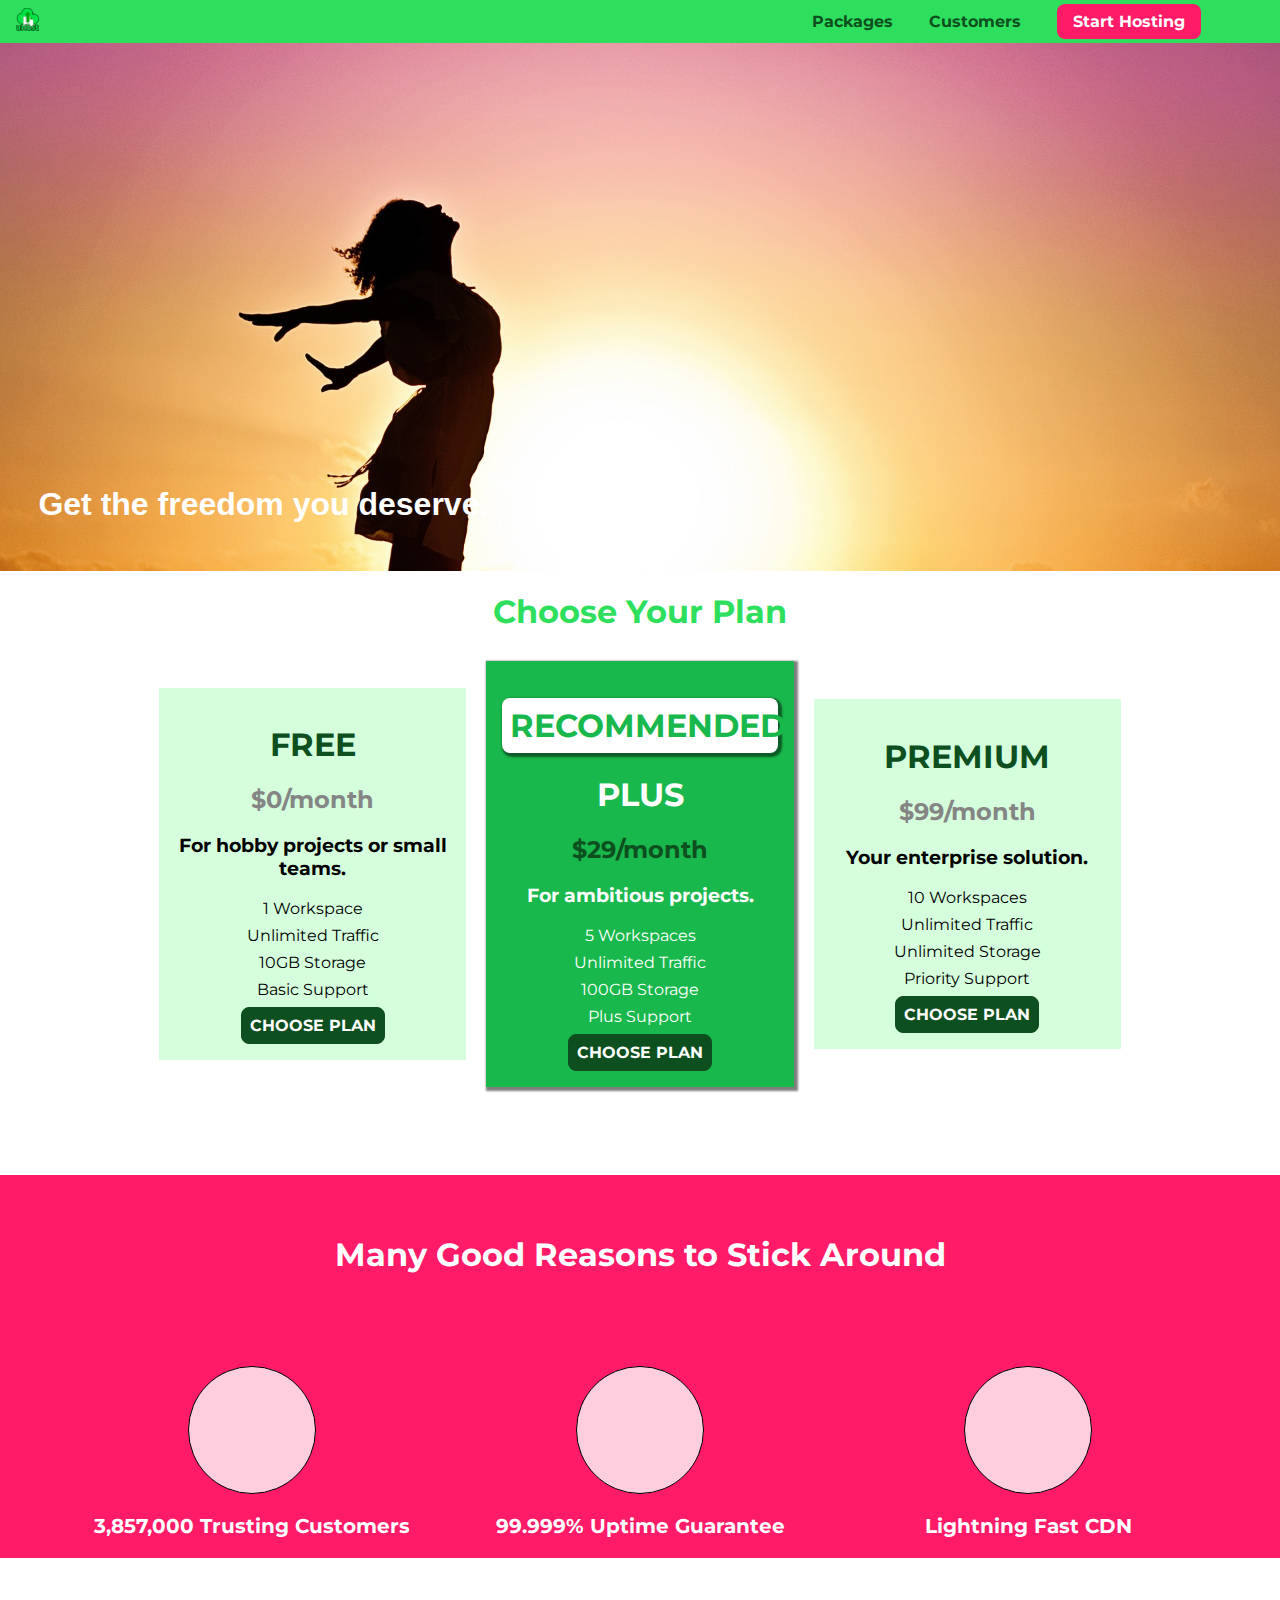
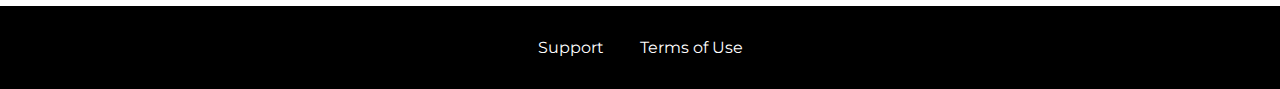
==== index.html @ 8a12a999 "fix links" ====
<!DOCTYPE html>
<html lang="en">
  <head>
    <meta charset="UTF-8" />
    <meta http-equiv="X-UA-Compatible" content="ie=edge" />
    <title>uHost</title>
    <link rel="shortcut icon" href="./images/favicon.png" />
    <link
      href="https://fonts.googleapis.com/css?family=Montserrat:400,700"
      rel="stylesheet"
    />
    <link rel="stylesheet" href="shared.css" />
    <link rel="stylesheet" href="main.css" />
  </head>

  <body>
    <header class="main-header">
      <div>
        <a href="../index.html" class="main-header__brand">
          <img
            src="images/uhost-icon.png"
            alt="uHost - Your favorite hosting company"
          />
        </a>
      </div>
      <nav class="main-nav">
        <ul class="main-nav__items">
          <li class="main-nav__item">
            <a href="packages/index.html">Packages</a>
          </li>
          <li class="main-nav__item">
            <a href="customers/index.html">Customers</a>
          </li>
          <li class="main-nav__item main-nav__item--cta">
            <a href="start-hosting/index.html">Start Hosting</a>
          </li>
        </ul>
      </nav>
    </header>
    <main>
      <section id="product-overview">
        <h1>Get the freedom you deserve.</h1>
      </section>
      <section id="plans">
        <h1 class="section-title">Choose Your Plan</h1>
        <div class="plan__list">
          <article class="plan">
            <h1 class="plan__title">FREE</h1>
            <h2 class="plan__price">$0/month</h2>
            <h3>For hobby projects or small teams.</h3>
            <ul class="plan__features">
              <li class="plan__feature">1 Workspace</li>
              <li class="plan__feature">Unlimited Traffic</li>
              <li class="plan__feature">10GB Storage</li>
              <li class="plan__feature">Basic Support</li>
            </ul>
            <div>
              <button class="button">CHOOSE PLAN</button>
            </div>
          </article>
          <article class="plan plan--highlighted">
            <h1 class="plan__annotation">RECOMMENDED</h1>
            <h1 class="plan__title">PLUS</h1>
            <h2 class="plan__price">$29/month</h2>
            <h3>For ambitious projects.</h3>
            <ul class="plan__features">
              <li class="plan__feature">5 Workspaces</li>
              <li class="plan__feature">Unlimited Traffic</li>
              <li class="plan__feature">100GB Storage</li>
              <li class="plan__feature">Plus Support</li>
            </ul>
            <div>
              <button class="button">CHOOSE PLAN</button>
            </div>
          </article>
          <article class="plan">
            <h1 class="plan__title">PREMIUM</h1>
            <h2 class="plan__price">$99/month</h2>
            <h3>Your enterprise solution.</h3>
            <ul class="plan__features">
              <li class="plan__feature">10 Workspaces</li>
              <li class="plan__feature">Unlimited Traffic</li>
              <li class="plan__feature">Unlimited Storage</li>
              <li class="plan__feature">Priority Support</li>
            </ul>
            <div>
              <button class="button">CHOOSE PLAN</button>
            </div>
          </article>
        </div>
      </section>
      <section class="key-features">
        <h1 class="section-title">Many Good Reasons to Stick Around</h1>
        <ul class="key-features__list">
          <li class="key-feature">
            <div class="key-feature__image"></div>
            <p class="key-feature__description">3,857,000 Trusting Customers</p>
          </li>
          <li class="key-feature">
            <div class="key-feature__image"></div>
            <p class="key-feature__description">99.999% Uptime Guarantee</p>
          </li>
          <li class="key-feature">
            <div class="key-feature__image"></div>
            <p class="key-feature__description">Lightning Fast CDN</p>
          </li>
        </ul>
      </section>
    </main>
    <footer class="main-footer">
      <nav>
        <ul>
          <li>
            <a href="#">Support</a>
          </li>
          <li>
            <a href="#">Terms of Use</a>
          </li>
        </ul>
      </nav>
    </footer>
  </body>
</html>
---- shared.css ----
* {
  box-sizing: border-box;
}

body {
  font-family: 'Montserrat', sans-serif;
  margin: 0;
}

/* --------------MAIN HEADER SECTION-------------- */
.main-header {
  width: 100%;
  background: #2ddf5c;
  padding: 8px 16px;
  position: fixed;
  top: 0;
  left: 0;
  z-index: 1;
}

.main-header>div {
  display: inline-block;
  vertical-align: middle;
}

.main-header__brand {
  color: #0e4f1f;
  text-decoration: none;
  font-weight: bold;
  font-size: 22px;
  height: 23px;
  display: inline-block;
}

.main-header__brand img {
  height: 100%;
}

.main-nav {
  display: inline-block;
  text-align: right;
  width: calc(100% - 74px);
  vertical-align: middle;
}

.main-nav__items {
  margin: 0;
  padding: 0;
  list-style: none;
}

.main-nav__item {
  display: inline-block;
  margin: 0 16px;
}

.main-nav__item a {
  text-decoration: none;
  color: #0e4f1f;
  font-weight: bold;
  padding: 3px 0;
}

.main-nav__item a:hover,
.main-nav__item a:active {
  color: #fff;
  border-bottom: 4px solid #fff;
}

.main-nav__item--cta a {
  color: #fff;
  background-color: #ff1b68;
  padding: 8px 16px;
  border-radius: 8px;
}

.main-nav__item--cta a:hover,
.main-nav__item--cta a:active {
  color: #ff1b68;
  background-color: #fff;
  border: none;
}

/* --------------MAIN FOOTER SECTION-------------- */
.main-footer {
  background-color: #000;
  padding: 32px;
  margin-top: 48px;
}

.main-footer ul {
  list-style: none;
  text-align: center;
  padding: 0;
  margin: 0;
}

.main-footer li {
  display: inline-block;
  margin: 0 16px;
}

.main-footer a {
  color: #fff;
  text-decoration: none;
}

.main-footer a:hover,
.main-footer a:active {
  color: #ff1b68;
  border: none;
}

/* --------------BUTTONS-------------- */
.button {
  background-color: #0e4f1f;
  color: #fff;
  font: inherit;
  border: solid 1.5px #0e4f1f;
  cursor: pointer;
  border-radius: 8px;
  font-weight: bold;
  padding: 8px;
}

.button:hover,
.button:active {
  background-color: #fff;
  color: #0e4f1f;
}

.button:focus {
  outline: none;
}
---- main.css ----
#product-overview {
  background-image: url("images/freedom.jpg");
  width: 100%;
  height: 528px;
  background-size: cover;
  /* background-repeat: no-repeat; */
  /* background-position: cover; */
  padding: 10px;
  margin-top: 43px;
  position: relative;
}

.section-title {
  color: #2ddf5c;
  text-align: center;
}

#product-overview h1 {
  color: white;
  font-family: 'Anton', sans-serif;
  position: absolute;
  bottom: 5%;
  left: 3%;
}

.plan__list {
  width: 80%;
  margin: auto;
  text-align: center;
}

.plan {
  background-color: #d5ffdc;
  text-align: center;
  padding: 16px;
  margin: 8px;
  display: inline-block;
  width: 30%;
  vertical-align: middle;
}

.plan--highlighted {
  background-color: #19b84c;
  color: #fff;
  box-shadow: 2px 2px 2px 2px rgba(0, 0, 0, 0.5);
}

.plan__annotation {
  background-color: #fff;
  color: #19b84c;
  padding: 8px;
  box-shadow: 2px 2px 2px 2px rgba(0, 0, 0, 0.5);
  border-radius: 8px;
}

.plan__title {
  color: #0e4f1f
}

.plan__price {
  color: #858585;
}

.plan--highlighted .plan__title {
  color: #fff;
}

.plan--highlighted .plan__price {
  color: #0e4f1f;
}

.plan__features {
  list-style: none;
  margin: 0;
  padding: 0;
}

.plan__features li {
  margin: 8px;
}

.key-features {
  background-color: #ff1b68;
  margin-top: 80px;
}

.key-features .section-title {
  color: #fff;
  margin: 32px;
  padding: 60px;
}

.key-features__list {
  list-style: none;
  text-align: center;
  margin: 0;
  padding: 0;
}

.key-feature {
  display: inline-block;
  width: 30%;
  vertical-align: top;
}

.key-feature__image {
  width: 128px;
  height: 128px;
  background-color: #ffcede;
  border: 1px solid black;
  border-radius: 50%;
  margin: auto;
}

.key-feature__description {
  text-align: center;
  font-weight: bold;
  color: #fff;
  font-size: 20px;
}
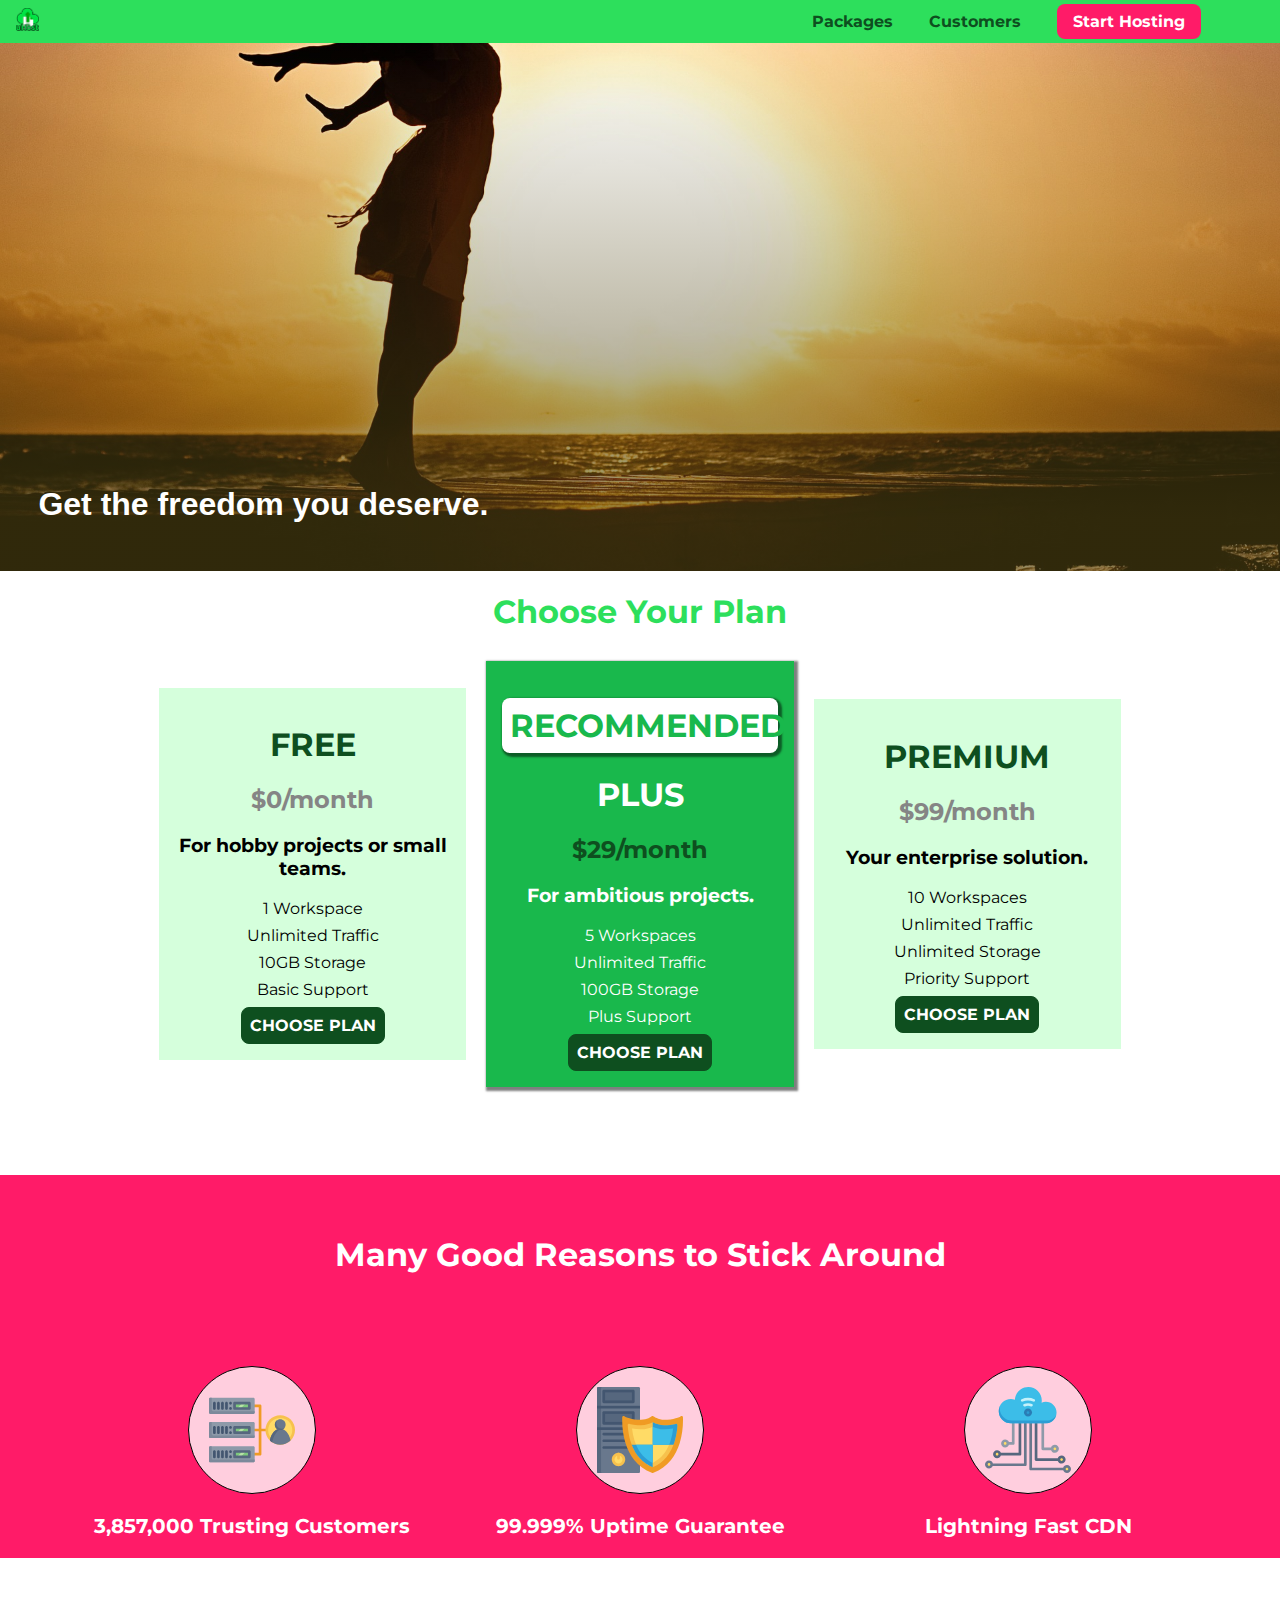
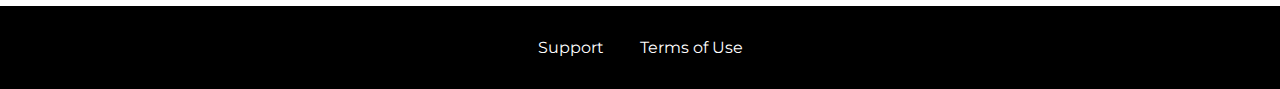
==== commit fe030977: "style svg's" ====
--- a/index.html
+++ b/index.html
@@ -16,7 +16,7 @@
   <body>
     <header class="main-header">
       <div>
-        <a href="../index.html" class="main-header__brand">
+        <a href="index.html" class="main-header__brand">
           <img
             src="images/uhost-icon.png"
             alt="uHost - Your favorite hosting company"
@@ -93,15 +93,395 @@
         <h1 class="section-title">Many Good Reasons to Stick Around</h1>
         <ul class="key-features__list">
           <li class="key-feature">
-            <div class="key-feature__image"></div>
+            <div class="key-feature__image">
+              <svg viewBox="0 0 512 512">
+                <path
+                  style="fill: #f09b24"
+                  d="M344,248h-32V112c0-4.418-3.582-8-8-8h-40c-4.418,0-8,3.582-8,8s3.582,8,8,8h32v128h-32  c-4.418,0-8,3.582-8,8s3.582,8,8,8h32v128h-32c-4.418,0-8,3.582-8,8s3.582,8,8,8h40c4.418,0,8-3.582,8-8V264h32c4.418,0,8-3.582,8-8  S348.418,248,344,248z"
+                />
+                <path
+                  style="fill: #8e9aa9"
+                  d="M264,64H8c-4.418,0-8,3.582-8,8v80c0,4.418,3.582,8,8,8h256c4.418,0,8-3.582,8-8V72  C272,67.582,268.418,64,264,64z"
+                />
+                <path
+                  style="fill: #7c899b"
+                  d="M24,144c-4.418,0-8-3.582-8-8V64H8c-4.418,0-8,3.582-8,8v80c0,4.418,3.582,8,8,8h256  c4.418,0,8-3.582,8-8v-8H24z"
+                />
+                <rect
+                  x="152"
+                  y="96"
+                  style="fill: #b8e3a8"
+                  width="88"
+                  height="32"
+                />
+                <g>
+                  <polygon
+                    style="fill: #7ec97d"
+                    points="152,96 152,128 166,128 198,96  "
+                  />
+                  <polygon
+                    style="fill: #7ec97d"
+                    points="220,96 188,128 240,128 240,96  "
+                  />
+                </g>
+                <path
+                  style="fill: #56677e"
+                  d="M240,136h-88c-4.418,0-8-3.582-8-8V96c0-4.418,3.582-8,8-8h88c4.418,0,8,3.582,8,8v32  C248,132.418,244.418,136,240,136z M160,120h72v-16h-72V120z"
+                />
+                <g>
+                  <path
+                    style="fill: #435670"
+                    d="M32,136c-4.418,0-8-3.582-8-8V96c0-4.418,3.582-8,8-8s8,3.582,8,8v32C40,132.418,36.418,136,32,136z   "
+                  />
+                  <path
+                    style="fill: #435670"
+                    d="M56,136c-4.418,0-8-3.582-8-8V96c0-4.418,3.582-8,8-8s8,3.582,8,8v32C64,132.418,60.418,136,56,136z   "
+                  />
+                  <path
+                    style="fill: #435670"
+                    d="M80,136c-4.418,0-8-3.582-8-8V96c0-4.418,3.582-8,8-8s8,3.582,8,8v32C88,132.418,84.418,136,80,136z   "
+                  />
+                  <path
+                    style="fill: #435670"
+                    d="M104,136c-4.418,0-8-3.582-8-8V96c0-4.418,3.582-8,8-8s8,3.582,8,8v32   C112,132.418,108.418,136,104,136z"
+                  />
+                  <path
+                    style="fill: #435670"
+                    d="M128,105c-4.418,0-8-3.582-8-8v-1c0-4.418,3.582-8,8-8s8,3.582,8,8v1   C136,101.418,132.418,105,128,105z"
+                  />
+                  <path
+                    style="fill: #435670"
+                    d="M128,136c-4.418,0-8-3.582-8-8v-1c0-4.418,3.582-8,8-8s8,3.582,8,8v1   C136,132.418,132.418,136,128,136z"
+                  />
+                </g>
+                <path
+                  style="fill: #8e9aa9"
+                  d="M264,208H8c-4.418,0-8,3.582-8,8v80c0,4.418,3.582,8,8,8h256c4.418,0,8-3.582,8-8v-80  C272,211.582,268.418,208,264,208z"
+                />
+                <path
+                  style="fill: #7c899b"
+                  d="M24,288c-4.418,0-8-3.582-8-8v-72H8c-4.418,0-8,3.582-8,8v80c0,4.418,3.582,8,8,8h256  c4.418,0,8-3.582,8-8v-8H24z"
+                />
+                <rect
+                  x="152"
+                  y="240"
+                  style="fill: #b8e3a8"
+                  width="88"
+                  height="32"
+                />
+                <g>
+                  <polygon
+                    style="fill: #7ec97d"
+                    points="152,240 152,272 166,272 198,240  "
+                  />
+                  <polygon
+                    style="fill: #7ec97d"
+                    points="220,240 188,272 240,272 240,240  "
+                  />
+                </g>
+                <path
+                  style="fill: #56677e"
+                  d="M240,280h-88c-4.418,0-8-3.582-8-8v-32c0-4.418,3.582-8,8-8h88c4.418,0,8,3.582,8,8v32  C248,276.418,244.418,280,240,280z M160,264h72v-16h-72V264z"
+                />
+                <g>
+                  <path
+                    style="fill: #435670"
+                    d="M32,280c-4.418,0-8-3.582-8-8v-32c0-4.418,3.582-8,8-8s8,3.582,8,8v32C40,276.418,36.418,280,32,280   z"
+                  />
+                  <path
+                    style="fill: #435670"
+                    d="M56,280c-4.418,0-8-3.582-8-8v-32c0-4.418,3.582-8,8-8s8,3.582,8,8v32C64,276.418,60.418,280,56,280   z"
+                  />
+                  <path
+                    style="fill: #435670"
+                    d="M80,280c-4.418,0-8-3.582-8-8v-32c0-4.418,3.582-8,8-8s8,3.582,8,8v32C88,276.418,84.418,280,80,280   z"
+                  />
+                  <path
+                    style="fill: #435670"
+                    d="M104,280c-4.418,0-8-3.582-8-8v-32c0-4.418,3.582-8,8-8s8,3.582,8,8v32   C112,276.418,108.418,280,104,280z"
+                  />
+                  <path
+                    style="fill: #435670"
+                    d="M128,249c-4.418,0-8-3.582-8-8v-1c0-4.418,3.582-8,8-8s8,3.582,8,8v1   C136,245.418,132.418,249,128,249z"
+                  />
+                  <path
+                    style="fill: #435670"
+                    d="M128,280c-4.418,0-8-3.582-8-8v-1c0-4.418,3.582-8,8-8s8,3.582,8,8v1   C136,276.418,132.418,280,128,280z"
+                  />
+                </g>
+                <path
+                  style="fill: #8e9aa9"
+                  d="M264,352H8c-4.418,0-8,3.582-8,8v80c0,4.418,3.582,8,8,8h256c4.418,0,8-3.582,8-8v-80  C272,355.582,268.418,352,264,352z"
+                />
+                <path
+                  style="fill: #7c899b"
+                  d="M24,432c-4.418,0-8-3.582-8-8v-72H8c-4.418,0-8,3.582-8,8v80c0,4.418,3.582,8,8,8h256  c4.418,0,8-3.582,8-8v-8H24z"
+                />
+                <rect
+                  x="152"
+                  y="384"
+                  style="fill: #b8e3a8"
+                  width="88"
+                  height="32"
+                />
+                <g>
+                  <polygon
+                    style="fill: #7ec97d"
+                    points="152,384 152,416 166,416 198,384  "
+                  />
+                  <polygon
+                    style="fill: #7ec97d"
+                    points="220,384 188,416 240,416 240,384  "
+                  />
+                </g>
+                <path
+                  style="fill: #56677e"
+                  d="M240,424h-88c-4.418,0-8-3.582-8-8v-32c0-4.418,3.582-8,8-8h88c4.418,0,8,3.582,8,8v32  C248,420.418,244.418,424,240,424z M160,408h72v-16h-72V408z"
+                />
+                <g>
+                  <path
+                    style="fill: #435670"
+                    d="M32,424c-4.418,0-8-3.582-8-8v-32c0-4.418,3.582-8,8-8s8,3.582,8,8v32C40,420.418,36.418,424,32,424   z"
+                  />
+                  <path
+                    style="fill: #435670"
+                    d="M56,424c-4.418,0-8-3.582-8-8v-32c0-4.418,3.582-8,8-8s8,3.582,8,8v32C64,420.418,60.418,424,56,424   z"
+                  />
+                  <path
+                    style="fill: #435670"
+                    d="M80,424c-4.418,0-8-3.582-8-8v-32c0-4.418,3.582-8,8-8s8,3.582,8,8v32C88,420.418,84.418,424,80,424   z"
+                  />
+                  <path
+                    style="fill: #435670"
+                    d="M104,424c-4.418,0-8-3.582-8-8v-32c0-4.418,3.582-8,8-8s8,3.582,8,8v32   C112,420.418,108.418,424,104,424z"
+                  />
+                  <path
+                    style="fill: #435670"
+                    d="M128,393c-4.418,0-8-3.582-8-8v-1c0-4.418,3.582-8,8-8s8,3.582,8,8v1   C136,389.418,132.418,393,128,393z"
+                  />
+                  <path
+                    style="fill: #435670"
+                    d="M128,424c-4.418,0-8-3.582-8-8v-1c0-4.418,3.582-8,8-8s8,3.582,8,8v1   C136,420.418,132.418,424,128,424z"
+                  />
+                </g>
+                <path
+                  style="fill: #f7c14d"
+                  d="M424,168c-48.523,0-88,39.477-88,88s39.477,88,88,88s88-39.477,88-88S472.523,168,424,168z"
+                />
+                <path
+                  style="fill: #ffdb66"
+                  d="M424,184c-39.701,0-72,32.299-72,72s32.299,72,72,72s72-32.299,72-72S463.701,184,424,184z"
+                />
+                <path
+                  style="fill: #69788d"
+                  d="M484.893,314.16C476.393,274.588,451.922,248,424,248s-52.393,26.588-60.893,66.16  c-0.605,2.82,0.354,5.749,2.511,7.664C381.731,336.124,402.465,344,424,344s42.269-7.876,58.381-22.176  C484.539,319.909,485.498,316.98,484.893,314.16z"
+                />
+                <path
+                  style="fill: #56677e"
+                  d="M434.053,249.171C430.768,248.403,427.411,248,424,248c-27.922,0-52.393,26.588-60.893,66.16  c-0.605,2.82,0.354,5.749,2.511,7.664c3.383,3.002,6.979,5.703,10.734,8.125C384.904,286.243,407.373,255.378,434.053,249.171z"
+                />
+                <path
+                  style="fill: #69788d"
+                  d="M424,192c-17.645,0-32,14.355-32,32s14.355,32,32,32s32-14.355,32-32S441.645,192,424,192z"
+                />
+                <path
+                  style="fill: #56677e"
+                  d="M432,248c-17.645,0-32-14.355-32-32c0-6.783,2.128-13.076,5.742-18.258  C397.444,203.53,392,213.138,392,224c0,17.645,14.355,32,32,32c10.862,0,20.471-5.444,26.258-13.742  C445.076,245.872,438.783,248,432,248z"
+                />
+              </svg>
+            </div>
             <p class="key-feature__description">3,857,000 Trusting Customers</p>
           </li>
           <li class="key-feature">
-            <div class="key-feature__image"></div>
+            <div class="key-feature__image">
+              <svg viewBox="0 0 512 512">
+                <path
+                  style="fill: #69788d"
+                  d="M248,0H8C3.582,0,0,3.582,0,8v496c0,4.418,3.582,8,8,8h240c4.418,0,8-3.582,8-8V8  C256,3.582,252.418,0,248,0z"
+                />
+                <path
+                  style="fill: #56677e"
+                  d="M24,504V8c0-4.418,3.582-8,8-8H8C3.582,0,0,3.582,0,8v496c0,4.418,3.582,8,8,8h24  C27.582,512,24,508.418,24,504z"
+                />
+                <g>
+                  <rect
+                    x="0"
+                    y="112"
+                    style="fill: #435670"
+                    width="256"
+                    height="16"
+                  />
+                  <rect
+                    x="0"
+                    y="240"
+                    style="fill: #435670"
+                    width="256"
+                    height="16"
+                  />
+                </g>
+                <path
+                  style="fill: #f7c14d"
+                  d="M128,392c-22.056,0-40,17.944-40,40s17.944,40,40,40s40-17.944,40-40S150.056,392,128,392z"
+                />
+                <path
+                  style="fill: #ffdb66"
+                  d="M128,408c-13.233,0-24,10.767-24,24s10.767,24,24,24s24-10.767,24-24S141.233,408,128,408z"
+                />
+                <path
+                  style="fill: #f7c14d"
+                  d="M128,392c-2.739,0-5.414,0.278-8,0.805V424c0,4.418,3.582,8,8,8c4.418,0,8-3.582,8-8v-31.195  C133.414,392.278,130.739,392,128,392z"
+                />
+                <g>
+                  <path
+                    style="fill: #435670"
+                    d="M216,288H40c-4.418,0-8-3.582-8-8s3.582-8,8-8h176c4.418,0,8,3.582,8,8S220.418,288,216,288z"
+                  />
+                  <path
+                    style="fill: #435670"
+                    d="M216,328H40c-4.418,0-8-3.582-8-8s3.582-8,8-8h176c4.418,0,8,3.582,8,8S220.418,328,216,328z"
+                  />
+                  <path
+                    style="fill: #435670"
+                    d="M216,368H40c-4.418,0-8-3.582-8-8s3.582-8,8-8h176c4.418,0,8,3.582,8,8S220.418,368,216,368z"
+                  />
+                  <path
+                    style="fill: #435670"
+                    d="M216,16H40c-4.418,0-8,3.582-8,8v64c0,4.418,3.582,8,8,8h176c4.418,0,8-3.582,8-8V24   C224,19.582,220.418,16,216,16z"
+                  />
+                </g>
+                <rect
+                  x="48"
+                  y="32"
+                  style="fill: #56677e"
+                  width="160"
+                  height="48"
+                />
+                <path
+                  style="fill: #435670"
+                  d="M216,144H40c-4.418,0-8,3.582-8,8v64c0,4.418,3.582,8,8,8h176c4.418,0,8-3.582,8-8v-64  C224,147.582,220.418,144,216,144z"
+                />
+                <rect
+                  x="48"
+                  y="160"
+                  style="fill: #56677e"
+                  width="160"
+                  height="48"
+                />
+                <path
+                  style="fill: #f09b24"
+                  d="M511.747,180.237c-0.194-6.537-8.107-10.107-13.135-5.894c-5.6,4.693-42.904,21.282-98.514,21.282  c-33.45,0-64.625-20.999-64.929-21.206c-2.9-1.991-6.764-1.85-9.512,0.346c-2.677,2.135-27.201,20.86-63.793,20.86  c-55.607,0-92.914-16.589-98.515-21.282c-5.028-4.211-12.941-0.645-13.135,5.894c-1.634,54.834,4.655,105.941,18.693,151.903  c12.096,39.604,29.759,74.047,52.497,102.373c27.538,34.304,62.743,59.882,104.66,76.045c3.069,1.918,6.757,1.921,9.83,0  c41.917-16.163,77.122-41.741,104.66-76.045c22.738-28.326,40.401-62.77,52.497-102.373  C507.092,286.179,513.381,235.071,511.747,180.237z"
+                />
+                <path
+                  style="fill: #f7c14d"
+                  d="M476.21,221.226c-1.953-1.631-4.568-2.235-7.036-1.628c-21.686,5.327-44.926,8.028-69.075,8.028  c-25.926,0-49.633-8.975-64.955-16.504c-2.307-1.134-5.016-1.091-7.284,0.116c-14.059,7.477-36.919,16.388-65.994,16.388  c-24.153,0-47.394-2.701-69.075-8.028c-5.155-1.268-10.221,2.966-9.894,8.261c2.077,33.693,7.668,65.635,16.616,94.935  c22.774,74.565,66.139,126.334,128.888,153.868c2.032,0.891,4.397,0.891,6.43,0c61.777-27.107,104.716-78.876,127.62-153.868  c8.948-29.3,14.539-61.241,16.616-94.935C479.224,225.319,478.163,222.856,476.21,221.226z"
+                />
+                <path
+                  style="fill: #ffdb66"
+                  d="M331.609,451.727c-52.604-25.289-89.304-70.987-109.144-135.944  c-6.532-21.39-11.162-44.336-13.82-68.447c17.133,2.852,34.952,4.291,53.22,4.291c29.394,0,53.376-7.793,69.978-15.561  c17.44,7.736,41.656,15.561,68.256,15.561c18.267,0,36.085-1.439,53.219-4.291c-2.659,24.112-7.288,47.06-13.82,68.448  C419.545,381.108,383.27,426.805,331.609,451.727z"
+                />
+                <g>
+                  <path
+                    style="fill: #2c9dd4"
+                    d="M479.066,227.858c0.157-2.539-0.903-5.002-2.856-6.633s-4.568-2.235-7.036-1.628   c-21.686,5.327-44.926,8.028-69.075,8.028c-25.926,0-49.633-8.975-64.955-16.504c-1.057-0.52-2.2-0.78-3.345-0.806l-0.072,133.351   h123.601c2.556-6.746,4.933-13.702,7.123-20.874C471.398,293.493,476.989,261.552,479.066,227.858z"
+                  />
+                  <path
+                    style="fill: #2c9dd4"
+                    d="M206.658,343.667c24.153,63.42,65.028,108.108,121.743,132.995c1.031,0.452,2.147,0.673,3.263,0.666   l0.063-133.661H206.658z"
+                  />
+                </g>
+                <g>
+                  <path
+                    style="fill: #3cbde8"
+                    d="M439.497,315.783c6.532-21.389,11.161-44.336,13.82-68.448c-17.134,2.852-34.952,4.291-53.219,4.291   c-26.6,0-50.815-7.824-68.256-15.561l-0.116,107.601h97.758C433.179,334.807,436.524,325.518,439.497,315.783z"
+                  />
+                  <path
+                    style="fill: #3cbde8"
+                    d="M232.523,343.667c21.144,50.298,54.363,86.56,99.087,108.06l0.117-108.06H232.523z"
+                  />
+                </g>
+              </svg>
+            </div>
             <p class="key-feature__description">99.999% Uptime Guarantee</p>
           </li>
           <li class="key-feature">
-            <div class="key-feature__image"></div>
+            <div class="key-feature__image">
+              <svg viewBox="0 0 512 512">
+                <path
+                  style="fill: #8e9aa9"
+                  d="M168,200c-4.418,0-8,3.582-8,8v120h-17.376c-3.302-9.311-12.194-16-22.624-16  c-13.234,0-24,10.767-24,24s10.766,24,24,24c10.429,0,19.321-6.689,22.624-16H168c4.418,0,8-3.582,8-8V208  C176,203.582,172.418,200,168,200z"
+                />
+                <path
+                  style="fill: #ffdb66"
+                  d="M120,328c-4.411,0-8,3.589-8,8s3.589,8,8,8s8-3.589,8-8S124.411,328,120,328z"
+                />
+                <path
+                  style="fill: #56677e"
+                  d="M208,200c-4.418,0-8,3.582-8,8v184H94.624C91.322,382.689,82.43,376,72,376  c-13.234,0-24,10.767-24,24s10.766,24,24,24c10.429,0,19.321-6.689,22.624-16H208c4.418,0,8-3.582,8-8V208  C216,203.582,212.418,200,208,200z"
+                />
+                <path
+                  style="fill: #ffdb66"
+                  d="M72,392c-4.411,0-8,3.589-8,8s3.589,8,8,8s8-3.589,8-8S76.411,392,72,392z"
+                />
+                <path
+                  style="fill: #69788d"
+                  d="M240,208c-4.418,0-8,3.582-8,8v239H47.24c-2.671-10.34-12.078-18-23.24-18c-13.234,0-24,10.767-24,24  s10.766,24,24,24c9.666,0,18.009-5.747,21.809-14H240c4.418,0,8-3.582,8-8V216C248,211.582,244.418,208,240,208z"
+                />
+                <path
+                  style="fill: #ffdb66"
+                  d="M24,453c-4.411,0-8,3.589-8,8s3.589,8,8,8s8-3.589,8-8S28.411,453,24,453z"
+                />
+                <path
+                  style="fill: #69788d"
+                  d="M488,464c-10.429,0-19.321,6.689-22.624,16H280V208c0-4.418-3.582-8-8-8s-8,3.582-8,8v280  c0,4.418,3.582,8,8,8h193.376c3.302,9.311,12.194,16,22.624,16c13.234,0,24-10.767,24-24S501.234,464,488,464z"
+                />
+                <path
+                  style="fill: #ffdb66"
+                  d="M488,480c-4.411,0-8,3.589-8,8s3.589,8,8,8s8-3.589,8-8S492.411,480,488,480z"
+                />
+                <path
+                  style="fill: #56677e"
+                  d="M456,408c-10.429,0-19.321,6.689-22.624,16H312V208c0-4.418-3.582-8-8-8s-8,3.582-8,8v224  c0,4.418,3.582,8,8,8h129.376c3.302,9.311,12.194,16,22.624,16c13.234,0,24-10.767,24-24S469.234,408,456,408z"
+                />
+                <path
+                  style="fill: #ffdb66"
+                  d="M456,424c-4.411,0-8,3.589-8,8s3.589,8,8,8s8-3.589,8-8S460.411,424,456,424z"
+                />
+                <path
+                  style="fill: #8e9aa9"
+                  d="M416,344c-10.429,0-19.321,6.689-22.624,16H352V208c0-4.418-3.582-8-8-8s-8,3.582-8,8v160  c0,4.418,3.582,8,8,8h49.376c3.302,9.311,12.194,16,22.624,16c13.234,0,24-10.767,24-24S429.234,344,416,344z"
+                />
+                <path
+                  style="fill: #ffdb66"
+                  d="M416,360c-4.411,0-8,3.589-8,8s3.589,8,8,8s8-3.589,8-8S420.411,360,416,360z"
+                />
+                <path
+                  style="fill: #3cbde8"
+                  d="M362,88c-8.741,0-17.231,1.751-25.06,5.085C337.646,88.797,338,84.43,338,80  c0-44.112-35.888-80-80-80c-42.823,0-77.895,33.816-79.909,76.149C170.393,73.415,162.244,72,154,72c-39.701,0-72,32.299-72,72  s32.299,72,72,72h208c35.29,0,64-28.71,64-64S397.29,88,362,88z"
+                />
+                <path
+                  style="fill: #2c9dd4"
+                  d="M368,200H160c-39.701,0-72-32.299-72-72c0-5.863,0.721-11.559,2.05-17.019  C84.918,120.88,82,132.102,82,144c0,39.701,32.299,72,72,72h208c30.389,0,55.88-21.296,62.379-49.743  C413.565,186.327,392.352,200,368,200z"
+                />
+                <path
+                  style="fill: #2a7db5"
+                  d="M256,128c-13.234,0-24,10.767-24,24s10.766,24,24,24c13.233,0,24-10.767,24-24S269.233,128,256,128z"
+                />
+                <path
+                  style="fill: #2c9dd4"
+                  d="M256,144c-4.411,0-8,3.589-8,8s3.589,8,8,8c4.411,0,8-3.589,8-8S260.411,144,256,144z"
+                />
+                <g>
+                  <path
+                    style="fill: #c5f1fa"
+                    d="M221.755,87.695c-2.994,0-5.864-1.688-7.233-4.572c-1.894-3.991-0.194-8.763,3.798-10.657   C230.157,66.849,242.834,64,256,64c13.166,0,25.844,2.849,37.68,8.466c3.992,1.895,5.692,6.666,3.798,10.657   s-6.666,5.692-10.657,3.798C277.144,82.328,266.774,80,256,80c-10.774,0-21.144,2.328-30.821,6.921   C224.072,87.446,222.904,87.695,221.755,87.695z"
+                  />
+                  <path
+                    style="fill: #c5f1fa"
+                    d="M276.545,116.618c-1.148,0-2.316-0.249-3.424-0.774C267.745,113.293,261.985,112,256,112   c-5.985,0-11.745,1.293-17.121,3.844c-3.991,1.895-8.763,0.192-10.657-3.798c-1.894-3.992-0.193-8.764,3.798-10.657   C239.557,97.813,247.625,96,256,96c8.376,0,16.444,1.813,23.98,5.389c3.991,1.894,5.692,6.665,3.798,10.657   C282.41,114.93,279.539,116.618,276.545,116.618z"
+                  />
+                </g>
+              </svg>
+            </div>
             <p class="key-feature__description">Lightning Fast CDN</p>
           </li>
         </ul>
--- a/main.css
+++ b/main.css
@@ -1,5 +1,7 @@
 #product-overview {
-  background-image: url("images/freedom.jpg");
+  background: linear-gradient(to top, rgba(80, 68, 18, 0.6) 10%, transparent),
+    url("images/freedom.jpg") left 10% bottom 20%/cover no-repeat border-box,
+    #ff1b68;
   width: 100%;
   height: 528px;
   background-size: cover;
@@ -110,6 +112,7 @@
   border: 1px solid black;
   border-radius: 50%;
   margin: auto;
+  padding: 20px;
 }
 
 .key-feature__description {
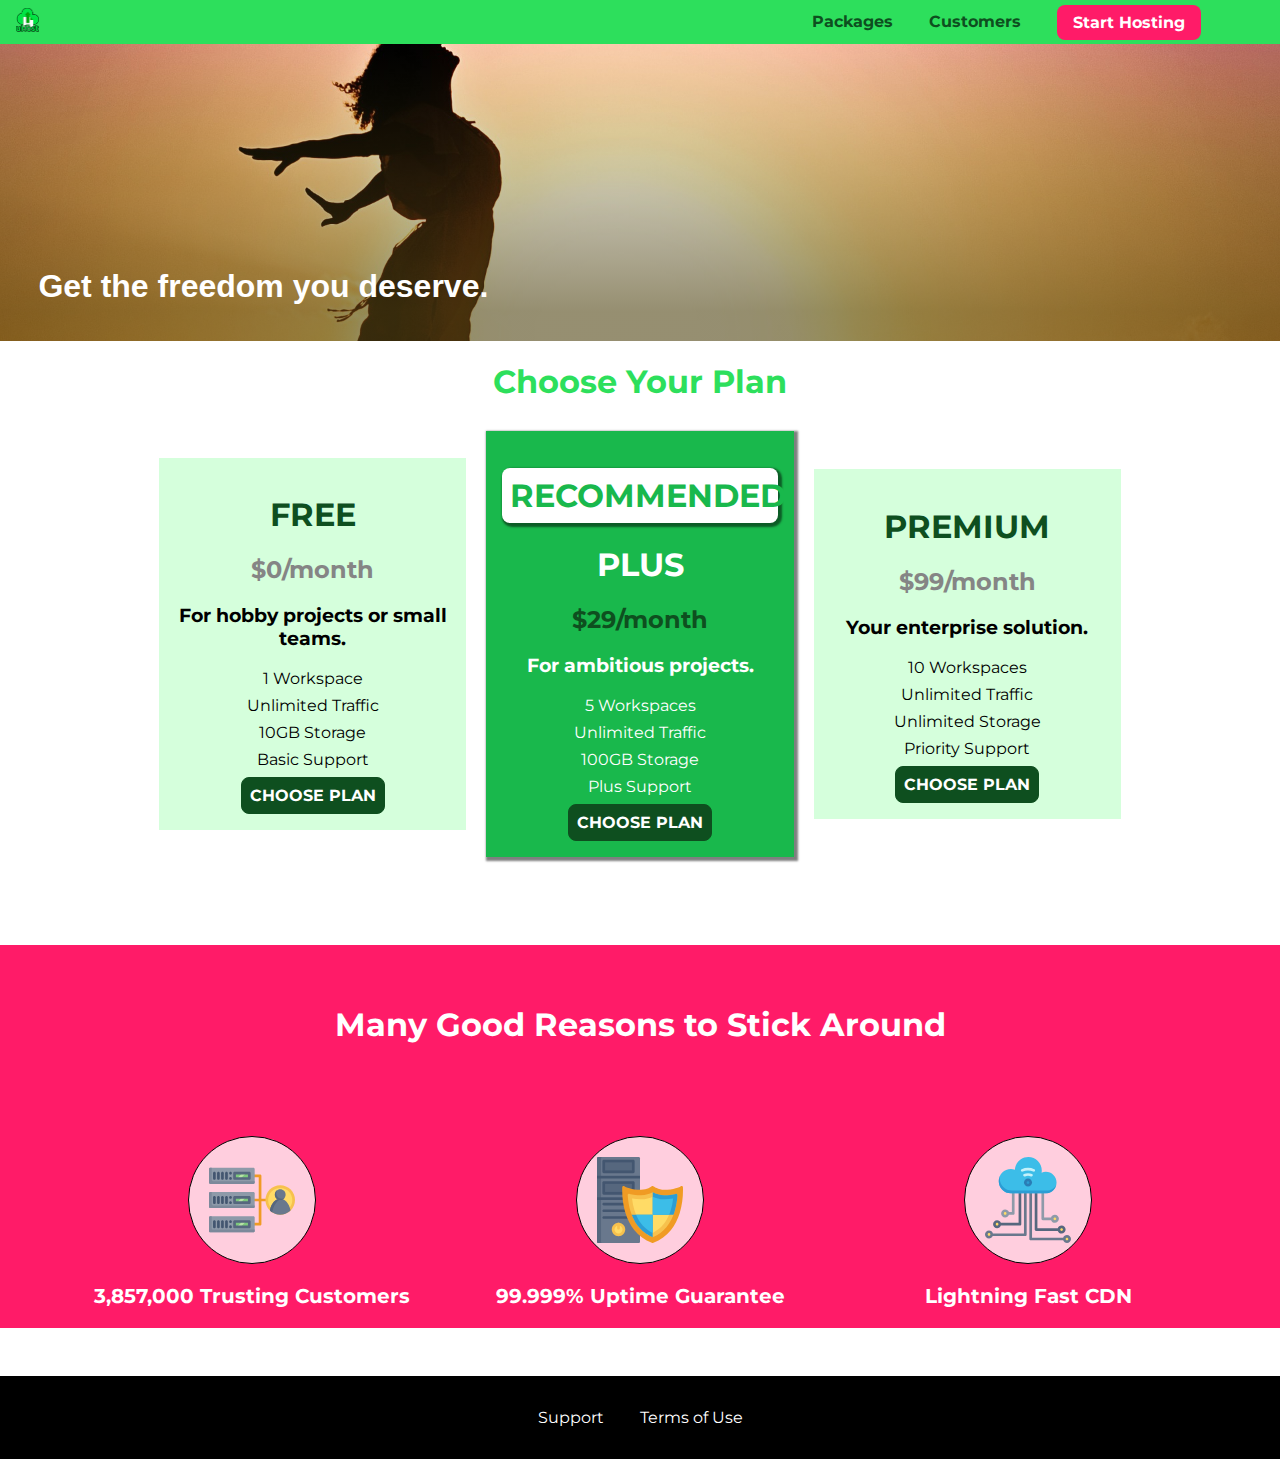
==== commit 0376f6fb: "update sizing to use rem" ====
--- a/index.html
+++ b/index.html
@@ -14,7 +14,8 @@
   </head>
 
   <body>
-    <header class="main-header">
+    <div class="backdrop"></div>
+    <header class="main-header related">
       <div>
         <a href="index.html" class="main-header__brand">
           <img
--- a/shared.css
+++ b/shared.css
@@ -7,11 +7,22 @@
   margin: 0;
 }
 
+.backdrop {
+  display: none;
+  position: fixed;
+  top: 0;
+  left: 0;
+  z-index: 100;
+  width: 100vw;
+  height: 100vh;
+  background: rgba(0, 0, 0, 0.5)
+}
+
 /* --------------MAIN HEADER SECTION-------------- */
 .main-header {
   width: 100%;
   background: #2ddf5c;
-  padding: 8px 16px;
+  padding: .5rem 1rem;
   position: fixed;
   top: 0;
   left: 0;
@@ -27,8 +38,8 @@
   color: #0e4f1f;
   text-decoration: none;
   font-weight: bold;
-  font-size: 22px;
-  height: 23px;
+  font-size: 1.5rem;
+  height: 1.5rem;
   display: inline-block;
 }
 
@@ -51,14 +62,14 @@
 
 .main-nav__item {
   display: inline-block;
-  margin: 0 16px;
+  margin: 0 1rem;
 }
 
 .main-nav__item a {
   text-decoration: none;
   color: #0e4f1f;
   font-weight: bold;
-  padding: 3px 0;
+  padding: 0.2rem 0;
 }
 
 .main-nav__item a:hover,
@@ -70,7 +81,7 @@
 .main-nav__item--cta a {
   color: #fff;
   background-color: #ff1b68;
-  padding: 8px 16px;
+  padding: 0.5rem 1rem;
   border-radius: 8px;
 }
 
@@ -84,8 +95,8 @@
 /* --------------MAIN FOOTER SECTION-------------- */
 .main-footer {
   background-color: #000;
-  padding: 32px;
-  margin-top: 48px;
+  padding: 2rem;
+  margin-top: 3rem;
 }
 
 .main-footer ul {
@@ -97,7 +108,7 @@
 
 .main-footer li {
   display: inline-block;
-  margin: 0 16px;
+  margin: 0 1rem;
 }
 
 .main-footer a {
@@ -120,7 +131,7 @@
   cursor: pointer;
   border-radius: 8px;
   font-weight: bold;
-  padding: 8px;
+  padding: 0.5rem;
 }
 
 .button:hover,
--- a/main.css
+++ b/main.css
@@ -1,14 +1,14 @@
 #product-overview {
   background: linear-gradient(to top, rgba(80, 68, 18, 0.6) 10%, transparent),
-    url("images/freedom.jpg") left 10% bottom 20%/cover no-repeat border-box,
+    url("images/freedom.jpg") left 10% bottom 70%/cover no-repeat border-box,
     #ff1b68;
-  width: 100%;
-  height: 528px;
+  width: 100vw;
+  height: 33vh;
   background-size: cover;
   /* background-repeat: no-repeat; */
   /* background-position: cover; */
-  padding: 10px;
-  margin-top: 43px;
+  padding: 0.62rem;
+  margin-top: 2.75rem;
   position: relative;
 }
 
@@ -34,8 +34,8 @@
 .plan {
   background-color: #d5ffdc;
   text-align: center;
-  padding: 16px;
-  margin: 8px;
+  padding: 1rem;
+  margin: 0.5rem;
   display: inline-block;
   width: 30%;
   vertical-align: middle;
@@ -50,7 +50,7 @@
 .plan__annotation {
   background-color: #fff;
   color: #19b84c;
-  padding: 8px;
+  padding: 0.5rem;
   box-shadow: 2px 2px 2px 2px rgba(0, 0, 0, 0.5);
   border-radius: 8px;
 }
@@ -78,18 +78,18 @@
 }
 
 .plan__features li {
-  margin: 8px;
+  margin: 0.5rem;
 }
 
 .key-features {
   background-color: #ff1b68;
-  margin-top: 80px;
+  margin-top: 5rem;
 }
 
 .key-features .section-title {
   color: #fff;
-  margin: 32px;
-  padding: 60px;
+  margin: 2rem;
+  padding: 3.75rem;
 }
 
 .key-features__list {
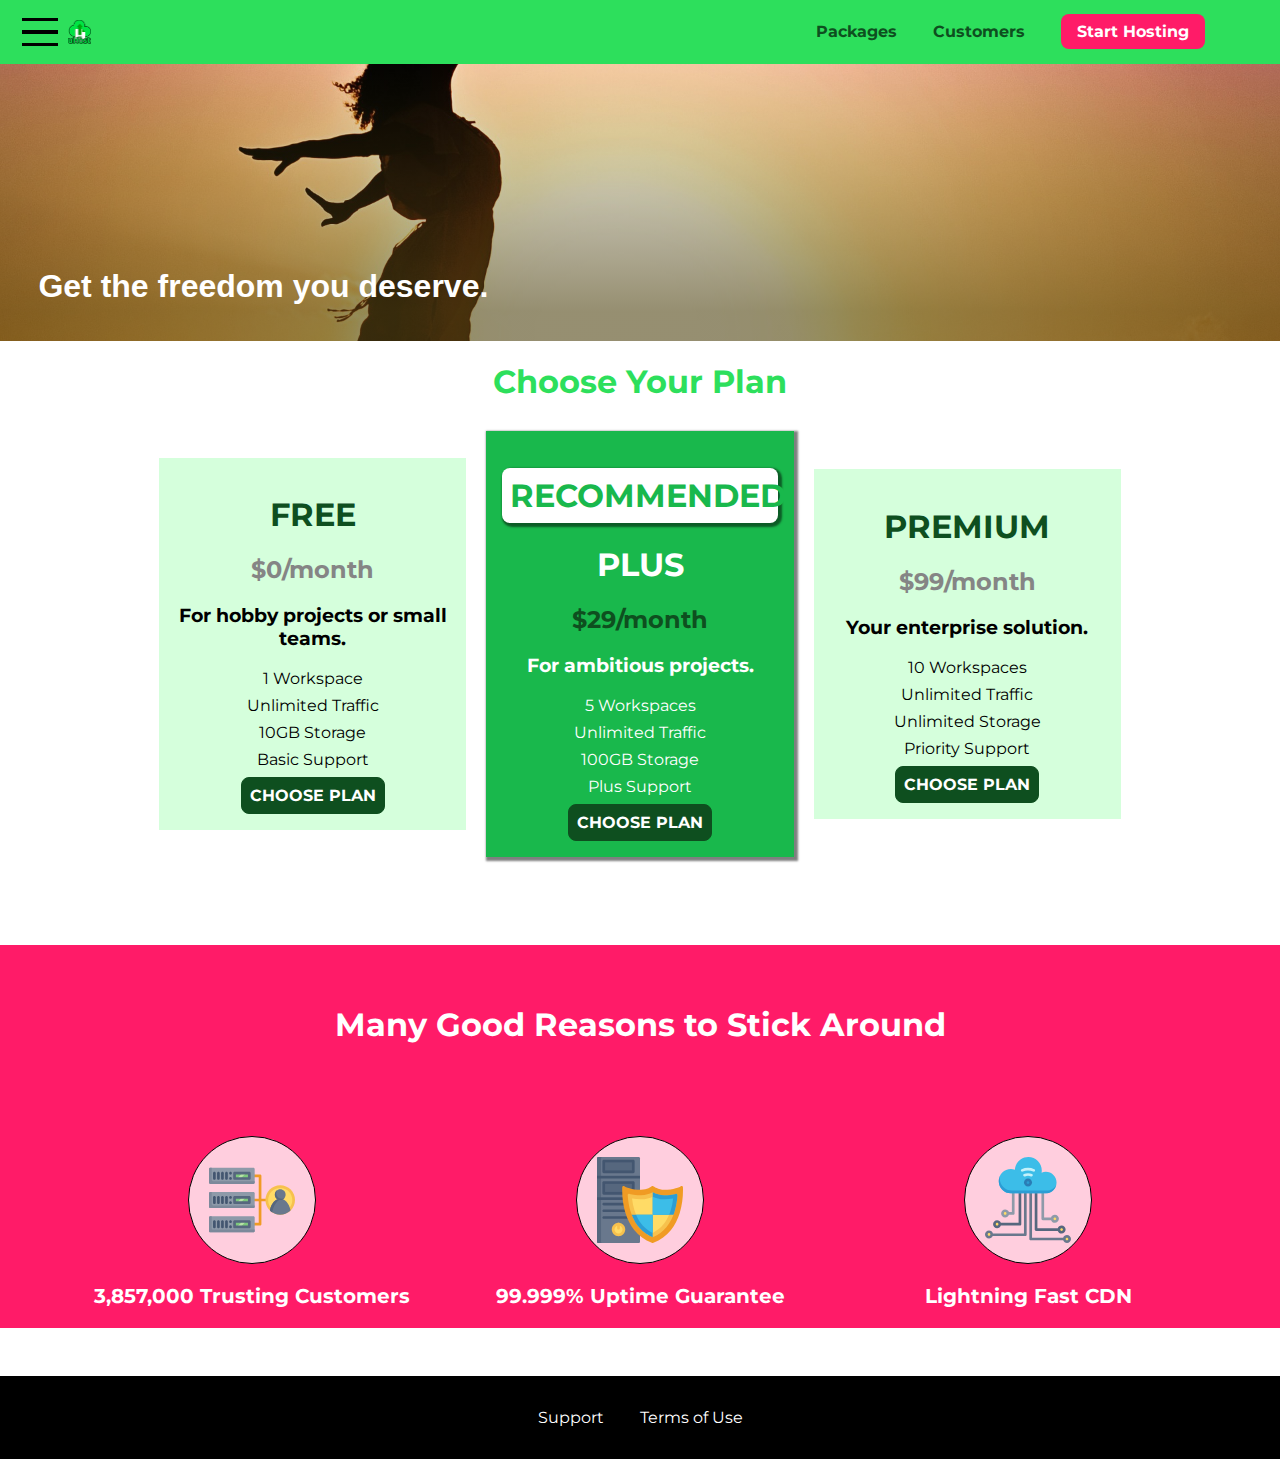
==== commit 58527b77: "add mobile nav to all pages" ====
--- a/index.html
+++ b/index.html
@@ -11,12 +11,27 @@
     />
     <link rel="stylesheet" href="shared.css" />
     <link rel="stylesheet" href="main.css" />
+    <script defer src="shared.js"></script>
   </head>
 
   <body>
     <div class="backdrop"></div>
+    <div class="modal">
+      <h1 class="modal__title">Do you want to continue?</h1>
+      <div class="modal__actions">
+        <a href="start-hosting/index.html" class="modal__action">Yes!</a>
+        <button class="modal__action modal__action--negative" type="button">
+          No!
+        </button>
+      </div>
+    </div>
     <header class="main-header related">
       <div>
+        <button class="toggle-button">
+          <span class="toggle-button__bar"></span>
+          <span class="toggle-button__bar"></span>
+          <span class="toggle-button__bar"></span>
+        </button>
         <a href="index.html" class="main-header__brand">
           <img
             src="images/uhost-icon.png"
@@ -38,6 +53,19 @@
         </ul>
       </nav>
     </header>
+    <nav class="mobile-nav">
+      <ul class="mobile-nav__items">
+        <li class="mobile-nav__item">
+          <a href="packages/index.html">Packages</a>
+        </li>
+        <li class="mobile-nav__item">
+          <a href="customers/index.html">Customers</a>
+        </li>
+        <li class="mobile-nav__item mobile-nav__item--cta">
+          <a href="start-hosting/index.html">Start Hosting</a>
+        </li>
+      </ul>
+    </nav>
     <main>
       <section id="product-overview">
         <h1>Get the freedom you deserve.</h1>
--- a/shared.css
+++ b/shared.css
@@ -41,6 +41,7 @@
   font-size: 1.5rem;
   height: 1.5rem;
   display: inline-block;
+  vertical-align: middle;
 }
 
 .main-header__brand img {
@@ -50,7 +51,7 @@
 .main-nav {
   display: inline-block;
   text-align: right;
-  width: calc(100% - 74px);
+  width: calc(100% - 122px);
   vertical-align: middle;
 }
 
@@ -65,7 +66,8 @@
   margin: 0 1rem;
 }
 
-.main-nav__item a {
+.main-nav__item a,
+.mobile-nav__item a {
   text-decoration: none;
   color: #0e4f1f;
   font-weight: bold;
@@ -78,7 +80,8 @@
   border-bottom: 4px solid #fff;
 }
 
-.main-nav__item--cta a {
+.main-nav__item--cta a,
+.mobile-nav__item--cta {
   color: #fff;
   background-color: #ff1b68;
   padding: 0.5rem 1rem;
@@ -90,6 +93,58 @@
   color: #ff1b68;
   background-color: #fff;
   border: none;
+}
+
+/* --------------MOBILE NAV SECTION-------------- */
+.mobile-nav {
+  display: none;
+  position: fixed;
+  z-index: 101;
+  top: 0;
+  left: 0;
+  background: white;
+  width: 80%;
+  height: 100vh;
+}
+
+.mobile-nav__items {
+  width: 90%;
+  height: 100%;
+  list-style: none;
+  margin: 10% auto;
+  padding: 0;
+  text-align: center;
+}
+
+.mobile-nav__item {
+  margin: 1rem 0;
+}
+
+.mobile-nav__item a {
+  font-size: 1.5rem;
+}
+
+/* --------------MOBILE NAV TOGGLE BUTTON-------------- */
+.toggle-button {
+  width: 3rem;
+  background: transparent;
+  border: none;
+  cursor: pointer;
+  padding-top: 0;
+  padding-bottom: 0;
+  vertical-align: middle;
+}
+
+.toggle-button:focus {
+  outline: none;
+}
+
+.toggle-button__bar {
+  width: 100%;
+  height: 0.2rem;
+  background: black;
+  display: block;
+  margin: 0.6rem 0;
 }
 
 /* --------------MAIN FOOTER SECTION-------------- */
@@ -142,4 +197,8 @@
 
 .button:focus {
   outline: none;
+}
+
+.open {
+  display: block !important;
 }--- a/main.css
+++ b/main.css
@@ -120,4 +120,55 @@
   font-weight: bold;
   color: #fff;
   font-size: 20px;
+}
+
+/*------------ MODAL WINDOW -------------*/
+.modal {
+  position: fixed;
+  display: none;
+  z-index: 200;
+  top: 20%;
+  left: 30%;
+  width: 40%;
+  min-width: 250px;
+  background: white;
+  padding: 1rem;
+  border: 1px solid #ccc;
+  box-shadow: 1px 1px 1px rgba(0, 0, 0, 0.5);
+}
+
+.modal__title {
+  text-align: center;
+  margin: 0 0 1rem 0;
+}
+
+.modal__actions {
+  text-align: center;
+}
+
+.modal__action {
+  border: 1px solid #0e4f1f;
+  background: #0e4f1f;
+  text-decoration: none;
+  color: white;
+  font: inherit;
+  padding: 0.5rem 1rem;
+  cursor: pointer;
+}
+
+.modal__action:hover,
+.modal__action:active {
+  background: #2ddf5c;
+  border-color: #2ddf5c;
+}
+
+.modal__action--negative {
+  background: red;
+  border-color: red;
+}
+
+.modal__action--negative:hover,
+.modal__action--negative:active {
+  background: #ff5454;
+  border-color: #ff5454;
 }